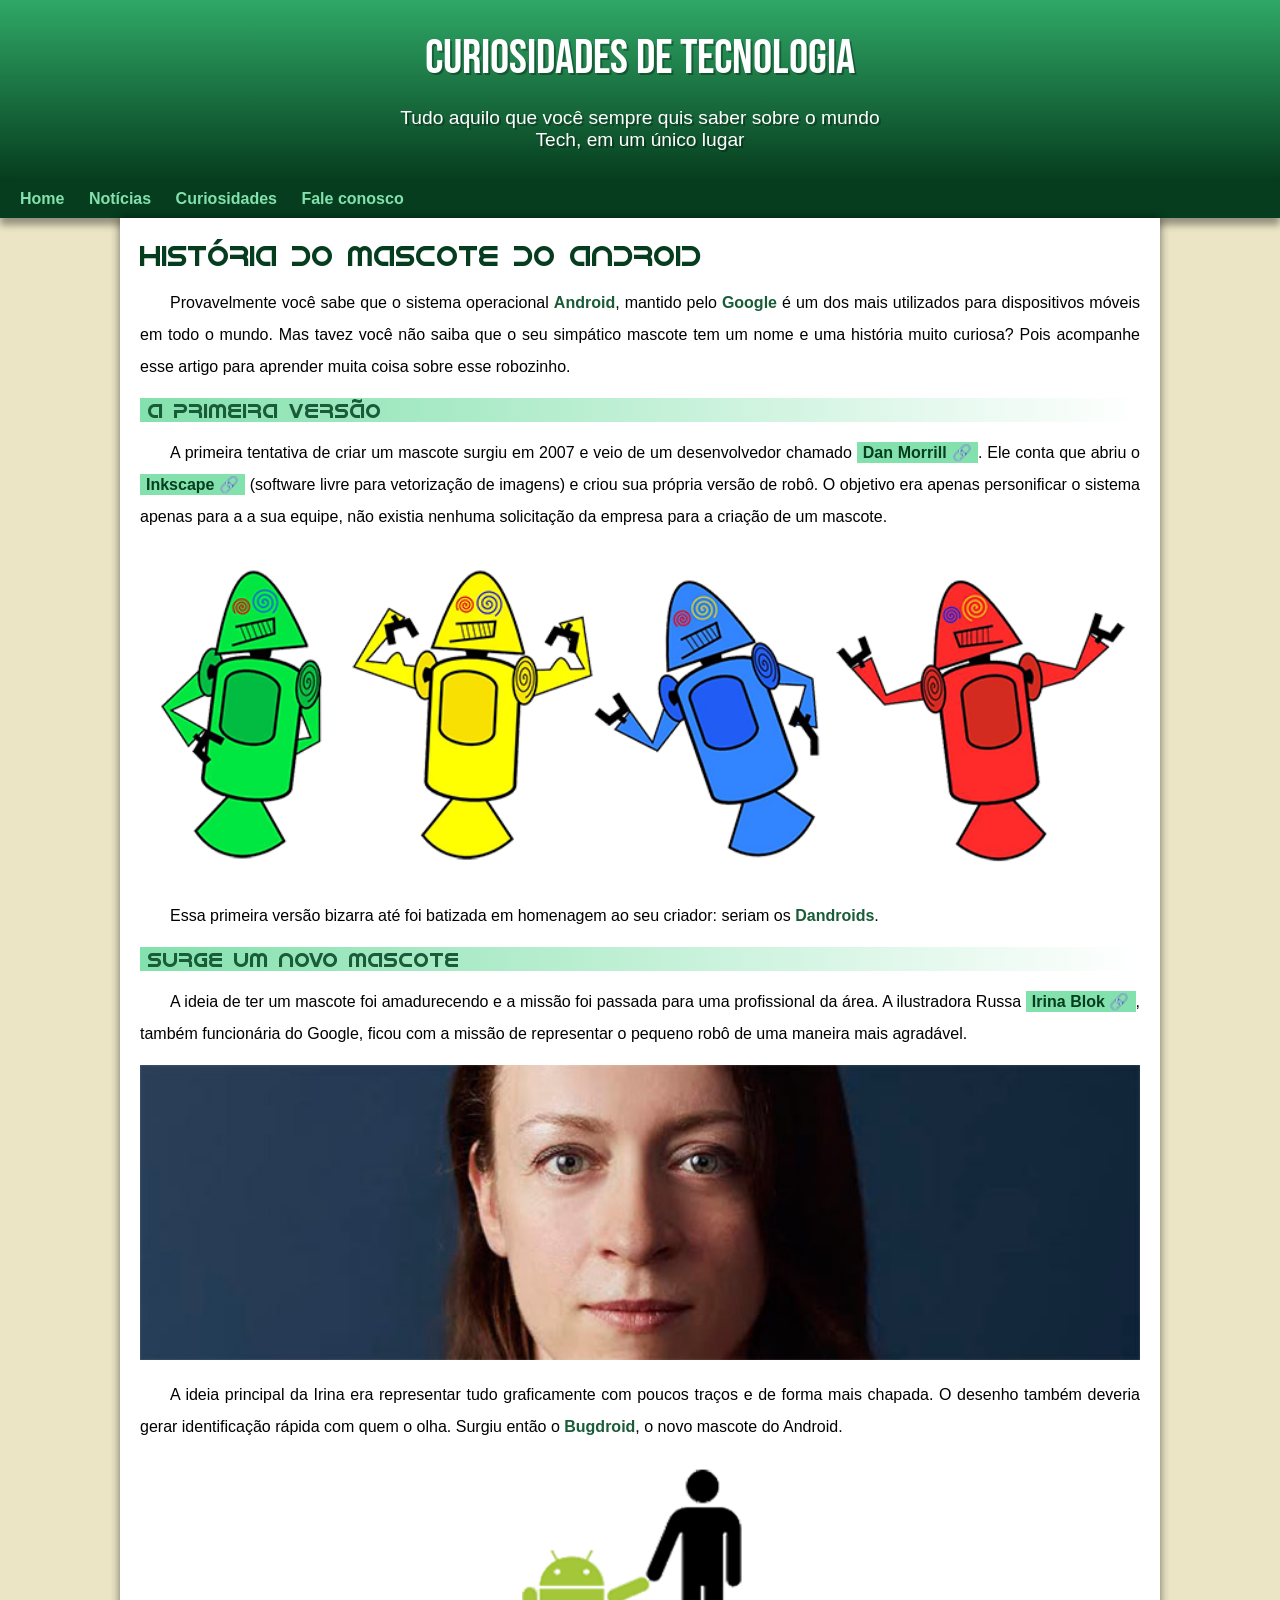
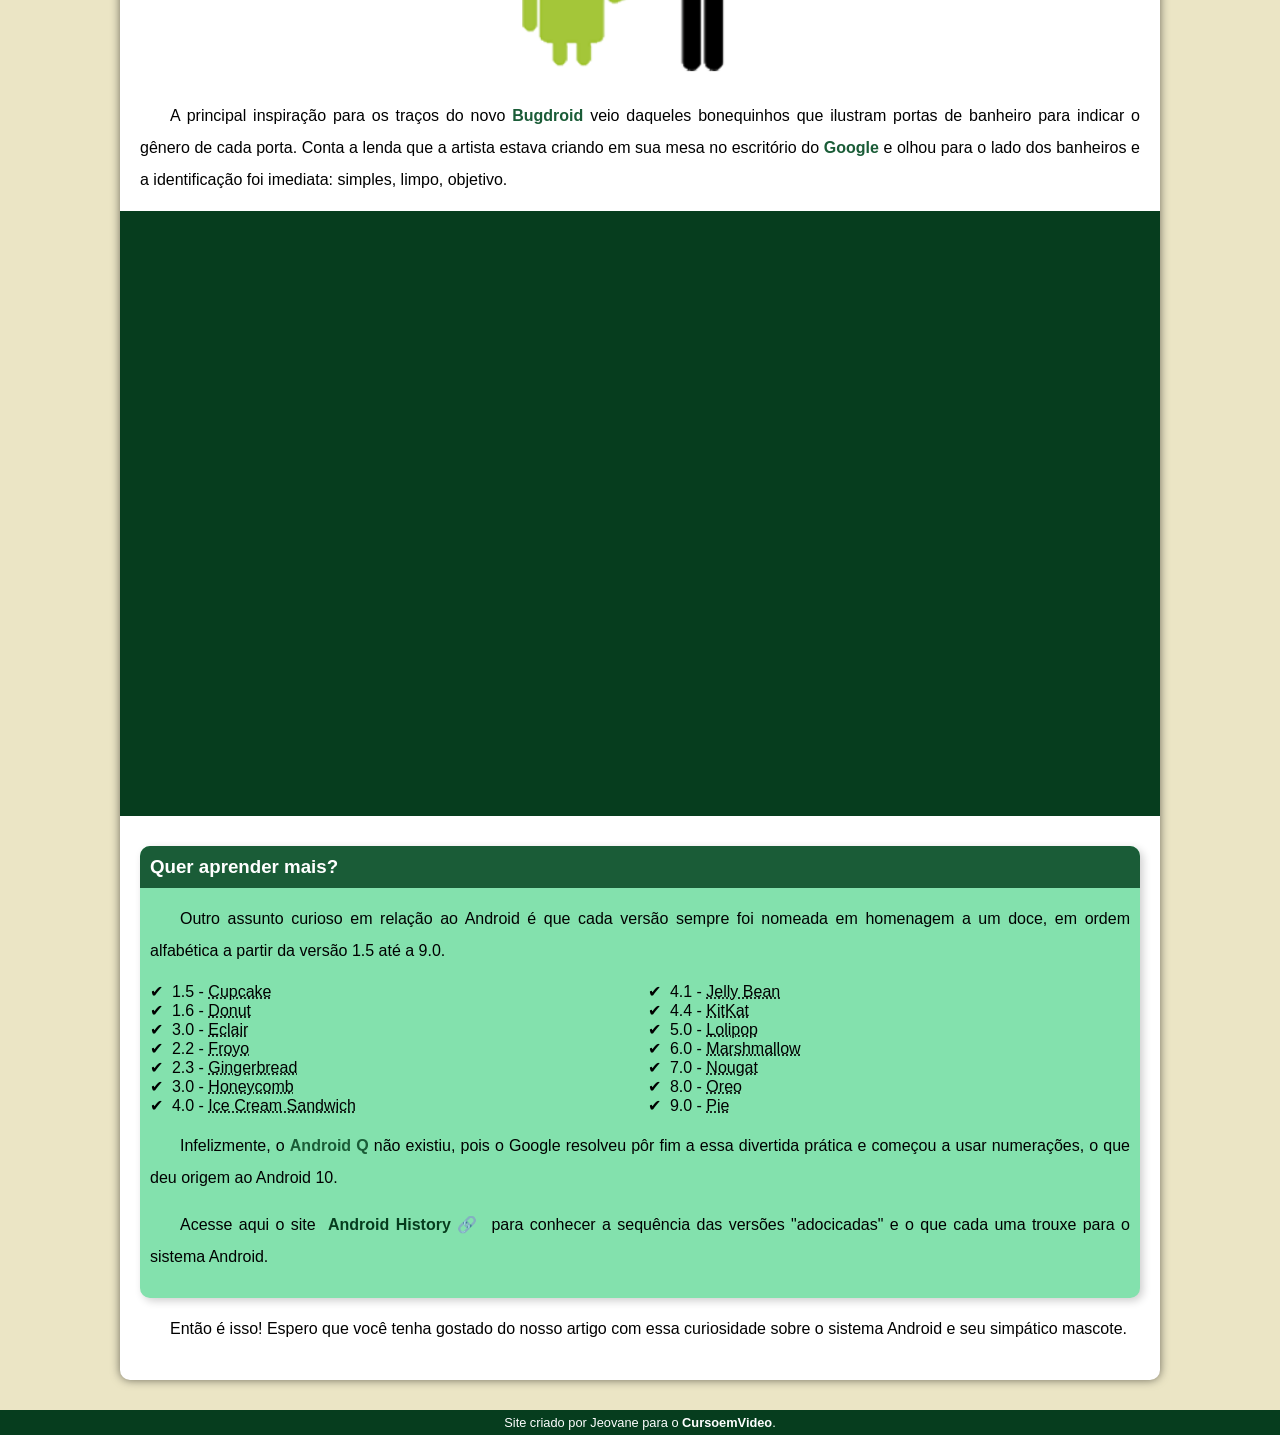
==== index.html @ 386f0859 "atualizei o nome do arquivo html" ====
<!DOCTYPE html>
<html lang="pt-br">
<head>
    <meta charset="UTF-8">
    <meta http-equiv="X-UA-Compatible" content="IE=edge">
    <meta name="viewport" content="width=device-width, initial-scale=1.0">
    <link rel="stylesheet" href="estilo/style.css">
    <link rel="shortcut icon" href="imagens/favicon.ico" type="image/x-icon">
    <title>Como surgiu o mascote do android?</title>
</head>
<body>
    <header> <!--cabeça do site-->
        <h1>Curiosidades de tecnologia</h1>
        <p>Tudo aquilo que você sempre quis saber sobre o mundo Tech, em um único lugar </p>
    </header>

    <!--nav do site-->
    <nav>
        <a href="#">Home</a>
        <a href="#">Notícias</a>
        <a href="#">Curiosidades</a>
        <a href="#">Fale conosco</a>
    </nav>

    <!--conteudo principal do site-->
    <main>
        <article> <!--todo o conteudo-->
            <h1>História do Mascote do Android</h1>

            <p>Provavelmente você sabe que o sistema operacional <strong>Android</strong>, mantido pelo <strong>Google</strong> é um dos mais utilizados para dispositivos móveis em todo o mundo. Mas tavez você não saiba que o seu simpático mascote tem um nome e uma história muito curiosa? Pois acompanhe esse artigo para aprender muita coisa sobre esse robozinho.</p>

            <h2>A primeira versão</h2>

            <p>A primeira tentativa de criar um mascote surgiu em 2007 e veio de um desenvolvedor chamado <a href="https://androidcommunity.com/dan-morrill-shows-us-the-android-mascot-that-almost-was-20130103/" target="_blank" class="externo">Dan Morrill</a>. Ele conta que abriu o <a href="https://inkscape.org/pt-br/" target="_blank" class="externo">Inkscape</a> (software livre para vetorização de imagens) e criou sua própria versão de robô. O objetivo era apenas personificar o sistema apenas para a a sua equipe, não existia nenhuma solicitação da empresa para a criação de um mascote.</p>

            <picture>
                <source media="(max-width: 600px)" srcset="imagens/dan-droids-pq.png">

                <img src="imagens/dan-droids.png" alt="primeiro mascote do android">
            </picture>

            <p>Essa primeira versão bizarra até foi batizada em homenagem ao seu criador: seriam os <strong>Dandroids</strong>.</p>

            <h2>Surge um novo mascote</h2>

            <p>A ideia de ter um mascote foi amadurecendo e a missão foi passada para uma profissional da área. A ilustradora Russa <a href="https://www.irinablok.com/" target="_blank" class="externo">Irina Blok</a>, também funcionária do Google, ficou com a missão de representar o pequeno robô de uma maneira mais agradável.</p>

            <picture>
                <source media="(max-width: 600px)" srcset="imagens/irina-blok-pq.jpg">
                <img src="imagens/irina-blok.jpg" alt="irina-blok, criadora do Bugdroid">
            </picture>

            <p>A ideia principal da Irina era representar tudo graficamente com poucos traços e de forma mais chapada. O desenho também deveria gerar identificação rápida com quem o olha. Surgiu então o <strong>Bugdroid</strong>, o novo mascote do Android.</p>

           <img src="imagens/bugdroid.png" class="pequena" alt="Bugdroid">

            <p>A principal inspiração para os traços do novo <strong>Bugdroid</strong> veio daqueles bonequinhos que ilustram portas de banheiro para indicar o gênero de cada porta. Conta a lenda que a artista estava criando em sua mesa no escritório do <strong>Google</strong> e olhou para o lado dos banheiros e a identificação foi imediata: simples, limpo, objetivo.</p>

            <div class="video">
                <iframe width="560" height="315" src="https://www.youtube.com/embed/l2UDgpLz20M" title="YouTube video player" frameborder="0" allow="accelerometer; autoplay; clipboard-write; encrypted-media; gyroscope; picture-in-picture; web-share" allowfullscreen></iframe>
            </div>
            
            <!--conteudos perifericos um extra-->
            <aside> 
                <h3>Quer aprender mais?</h3>

                <p>Outro assunto curioso em relação ao Android é que cada versão sempre foi nomeada em homenagem a um doce, em ordem alfabética a partir da versão 1.5 até a 9.0.</p>

                <ul>
                    <li>1.5 - <abbr title="Bolo de Copo">Cupcake</abbr></li>
                    <li>1.6 - <abbr title="Rosquinha">Donut</abbr></li>
                    <li>3.0 - <abbr title="Bomba">Eclair</abbr></li>
                    <li>2.2 - <abbr title="Iorgute Congelado">Froyo</abbr></li>
                    <li>2.3 - <abbr title="Biscoito de Gengibre">Gingerbread</abbr></li>
                    <li>3.0 - <abbr title="Favo de Mel">Honeycomb</abbr></li>
                    <li>4.0 - <abbr title="Sanduíche de Sorvete">Ice Cream Sandwich</abbr></li>
                    <li>4.1 - <abbr title="Jujuba">Jelly Bean</abbr></li>
                    <li>4.4 - <abbr title="KitKat">KitKat</abbr></li>
                    <li>5.0 - <abbr title="Pirulito">Lolipop</abbr></li>
                    <li>6.0 - <abbr title="Marshmallow">Marshmallow</abbr></li>
                    <li>7.0 - <abbr title="Torrone">Nougat</abbr></li>
                    <li>8.0 - <abbr title="Oreo">Oreo</abbr></li>
                    <li>9.0 - <abbr title="Torta">Pie</abbr></li>
                </ul>

                <p>Infelizmente, o <strong>Android Q</strong> não existiu, pois o Google resolveu pôr fim a essa divertida prática e começou a usar numerações, o que deu origem ao Android 10.</p>

                <p>Acesse aqui o site <a href="https://www.android.com/intl/en_uk/history/#/donut" target="_blank" class="externo">Android History</a> para conhecer a sequência das versões "adocicadas" e o que cada uma trouxe para o sistema Android.</p>
            </aside>

            <p>Então é isso! Espero que você tenha gostado do nosso artigo com essa curiosidade sobre o sistema Android e seu simpático mascote.</p>
        </article>

    </main>

    <!--rodapé-->
    <footer>
        <p>Site criado por Jeovane para o <a href="https://www.youtube.com/cursoemvideo" target="_blank">CursoemVideo</a>.</p>
    </footer>

</body>
</html>
---- estilo/style.css ----
/*imports das fontes*/

@charset "UTF-8";
@import url('https://fonts.googleapis.com/css2?family=Bebas+Neue&display=swap');
@font-face {
    font-family: 'android';
    src: url('../fontes/idroid.otf') format('opentype');
    font-weight: normal;
}

/*criar variáveis*/
:root {
    --cor0:#ebe5c5;
    --cor1:#83e1ad;
    --cor2:#3ddc84;
    --cor3:#2fa866;
    --cor4:#1a5c37;
    --cor5:#063d1e;

    --font-padrao: Arial,Verdana,Helvetica,sans-serif;
    --font-destaque: 'Bebas Neue', sans-serif;
    --font-android: 'android', sans-serif;
}

/*formatção geral da tela*/
*{
    margin: 0px;
    padding: 0px;
}

/*configurações do corpo do site*/
body{
    background-color: var(--cor0);
    font-family: var(--font-padrao);
}

a.externo::after{
    content: '\00A0\1F517';
}

/*configurações do header*/
header{
    background-image: linear-gradient(to bottom, var(--cor3), var(--cor5));
    min-height: 150px;
    text-align: center;
    padding-top: 30px;
}

header > h1{
    color: white;
    font-family: var(--font-destaque);
    font-size: 3em;
    margin-bottom: 20px;
    text-shadow: 2px 2px 0px rgba(0, 0, 0, 0.301);
    font-weight: normal;
}

header > p{
    font-family: var(--font-padrao);
    font-size: 1.2em;
    color: white;
    max-width: 500px;
    margin: auto;
    padding-right: 10px;
    padding-left: 10px;
    text-shadow: 2px 2px 0px rgba(0, 0, 0, 0.301);
    margin-bottom: 20px;
}

/* nav*/
nav{
    background-color: var(--cor5);
    padding: 10px;
    box-shadow: 0px 7px 7px rgba(0, 0, 0, 0.37);
}

nav > a{
    color: var(--cor1);
    padding: 10px;
    border-radius: 5px;
    text-decoration: none;
    font-weight: bold;
    transition-duration: .5s;
}

nav > a:hover{ /*nav quando passar o mouse por cima*/
    background-color: var(--cor3);
    color: var(--cor5);
}

/*conf do main*/
main{
    background-color: white;
    min-width: 300px;
    max-width: 1000px;
    margin: auto;
    margin-bottom: 30px;
    padding: 20px;
    box-shadow: 0px 0px 10px rgba(0, 0, 0, 0.541);
    border-bottom-left-radius: 10px;
    border-bottom-right-radius: 10px;
}

main h1{
    color: var(--cor5);
    font-family: var(--font-android);
    font-weight: normal;
    font-size: 1.8em;
}

main h2{
    font-family: var(--font-android);
    color: var(--cor4);
    font-size: 1.3em;
    background-image: linear-gradient(to right, var(--cor1), transparent);
    text-indent: 8px;
    font-weight: normal;
}

main p{
    margin: 15px 0px;
    text-align: justify;
    text-indent: 30px;
    line-height: 2em;
    font-size: 1em;
}

main strong{
    color: var(--cor4);
    font-weight: bold;
}

main a{
    text-decoration: none;
    font-weight: bold;
    color: var(--cor5);
    background-color: var(--cor1);
    padding: 2px 6px;
}

main a:hover{
    text-decoration: underline;
    color: var(--cor4);
}

main img{
    width: 100%;
}

main img.pequena{
    max-width: 350px;
    display: block;
    margin: auto;
}

div.video{
    background-color: var(--cor5);
    margin: 0px -20px 30px -20px;
    padding: 20px;
    padding-bottom: 58.5%;
    position: relative;
}

div.video > iframe{
    position: absolute;
    top: 5%;
    left: 5%;
    width: 90%;
    height: 90%;
}

aside{
    background-color: var(--cor1);
    padding: 10px;
    border-radius: 10px;
    box-shadow: 3px 3px 8px rgba(0, 0, 0, 0.192);
}

aside > h3{
    background-color: var(--cor4);
    color: white;
    padding: 10px;
    margin: -10px -10px 0px -10px;
    border-radius: 10px 10px 0px 0px;
}

aside > ul{
    list-style-type: '\2714\00A0\00A0'; /*nao compativel com todos os navegadores*/
    list-style-position: inside;
    columns: 2;
}

footer{
    background-color: var(--cor5);
    color: white;
    text-align: center;
    font-size: 0.8em;
    padding: 5px;
}

footer a{
    color: white;
    font-weight: bolder;
    text-decoration: none;
}

footer a:hover{
    text-decoration: underline;
    color: var(--cor1);
}
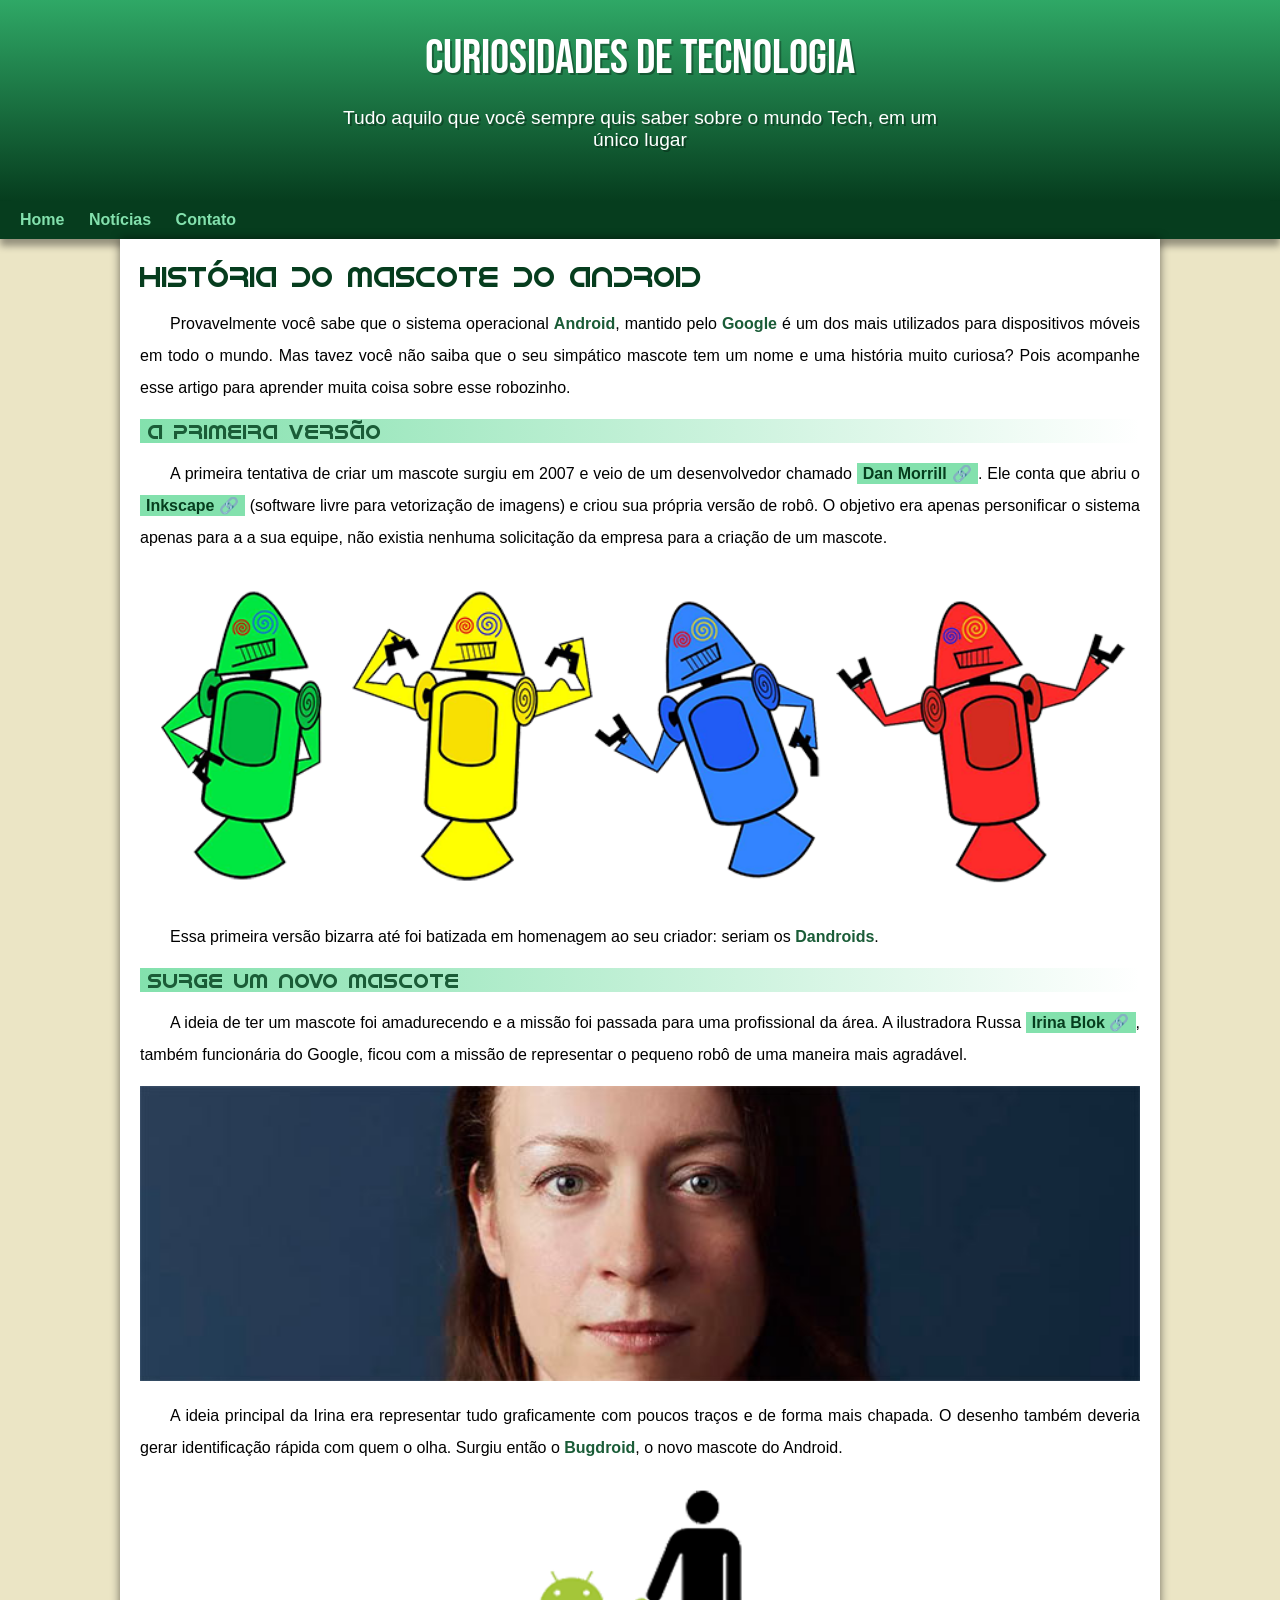
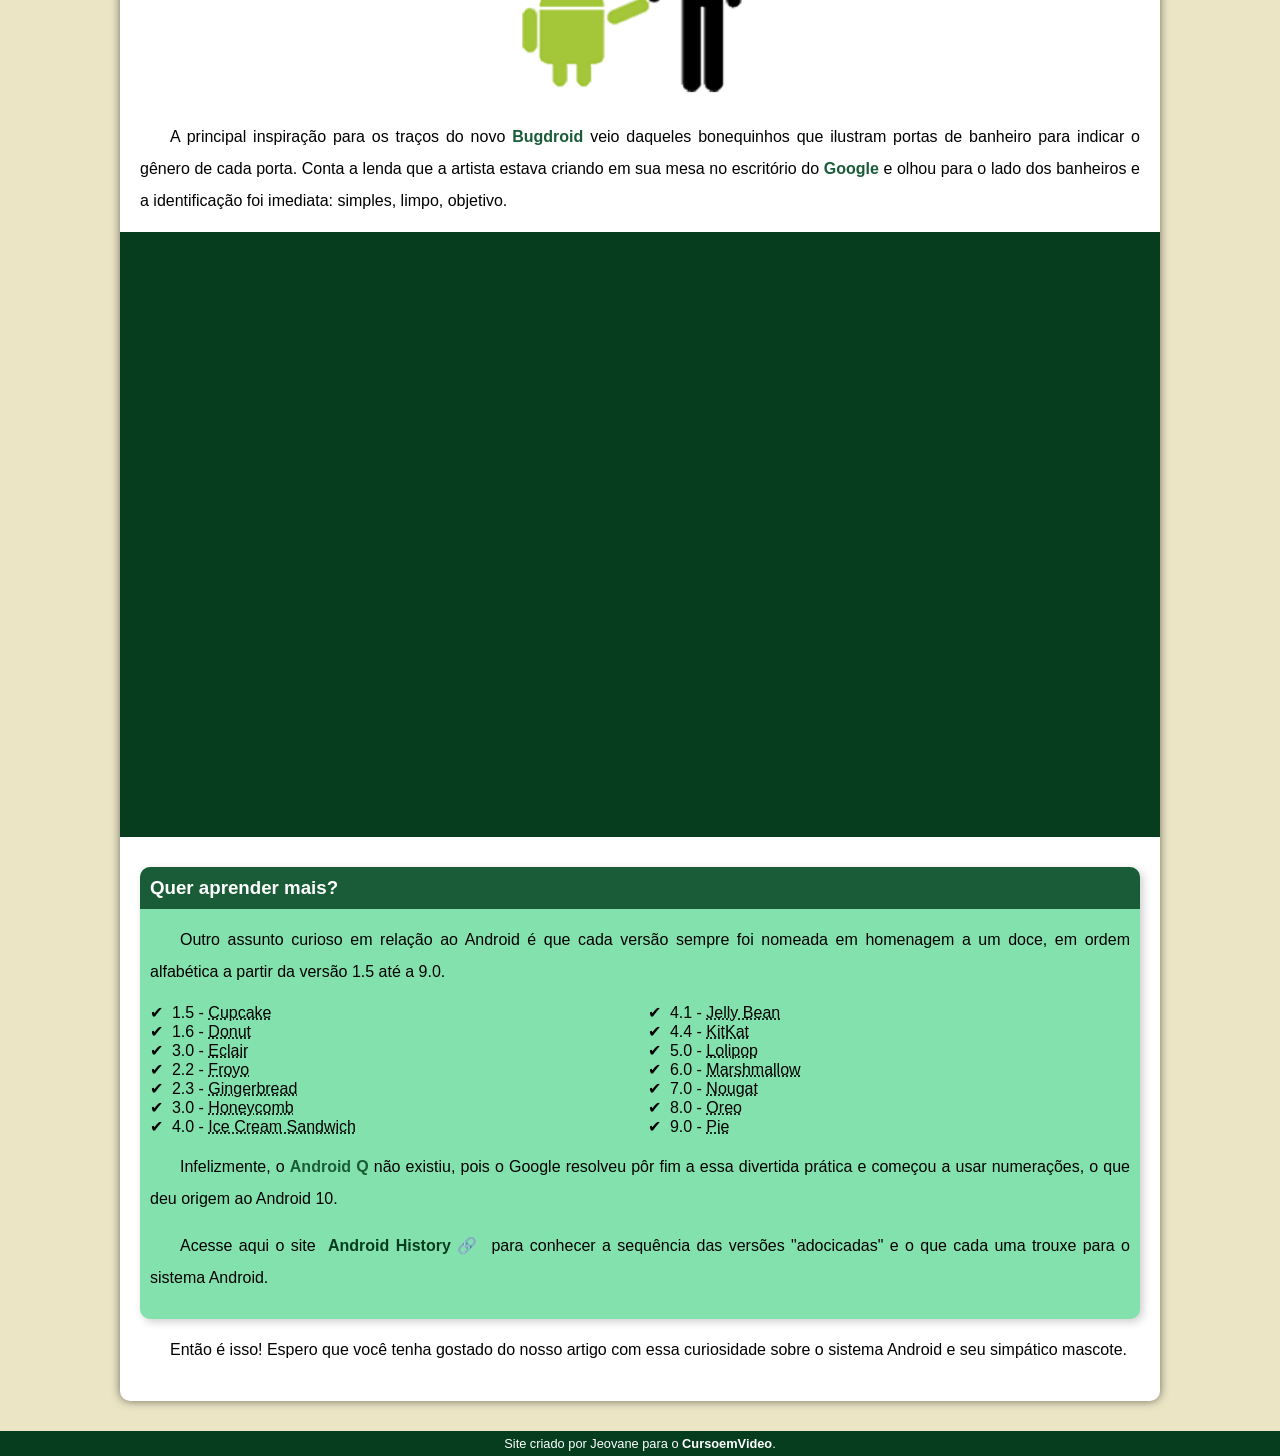
==== commit d497d66d: "correção de padding style" ====
--- a/index.html
+++ b/index.html
@@ -18,8 +18,7 @@
     <nav>
         <a href="#">Home</a>
         <a href="#">Notícias</a>
-        <a href="#">Curiosidades</a>
-        <a href="#">Fale conosco</a>
+        <a href="#">Contato</a>
     </nav>
 
     <!--conteudo principal do site-->
--- a/estilo/style.css
+++ b/estilo/style.css
@@ -59,12 +59,12 @@
     font-family: var(--font-padrao);
     font-size: 1.2em;
     color: white;
-    max-width: 500px;
+    max-width: 600px;
     margin: auto;
     padding-right: 10px;
     padding-left: 10px;
     text-shadow: 2px 2px 0px rgba(0, 0, 0, 0.301);
-    margin-bottom: 20px;
+    padding-bottom: 50px;
 }
 
 /* nav*/
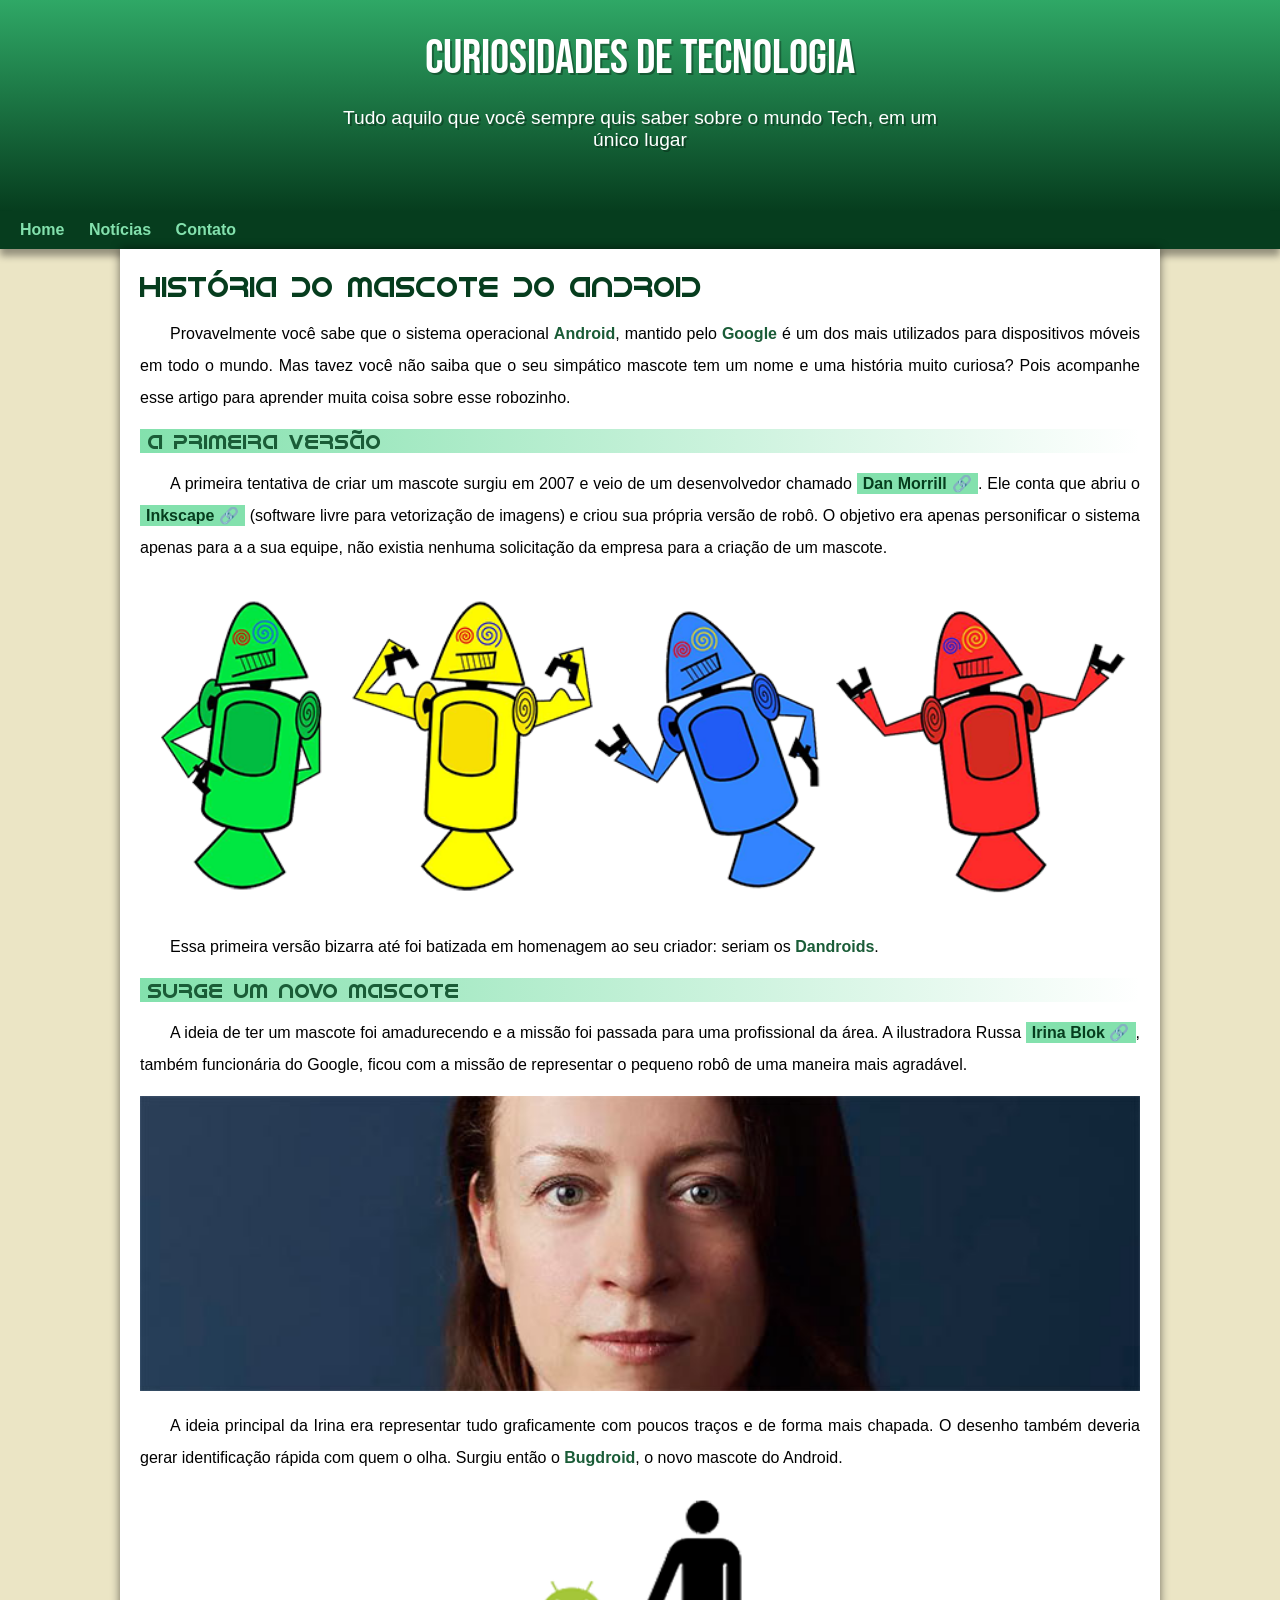
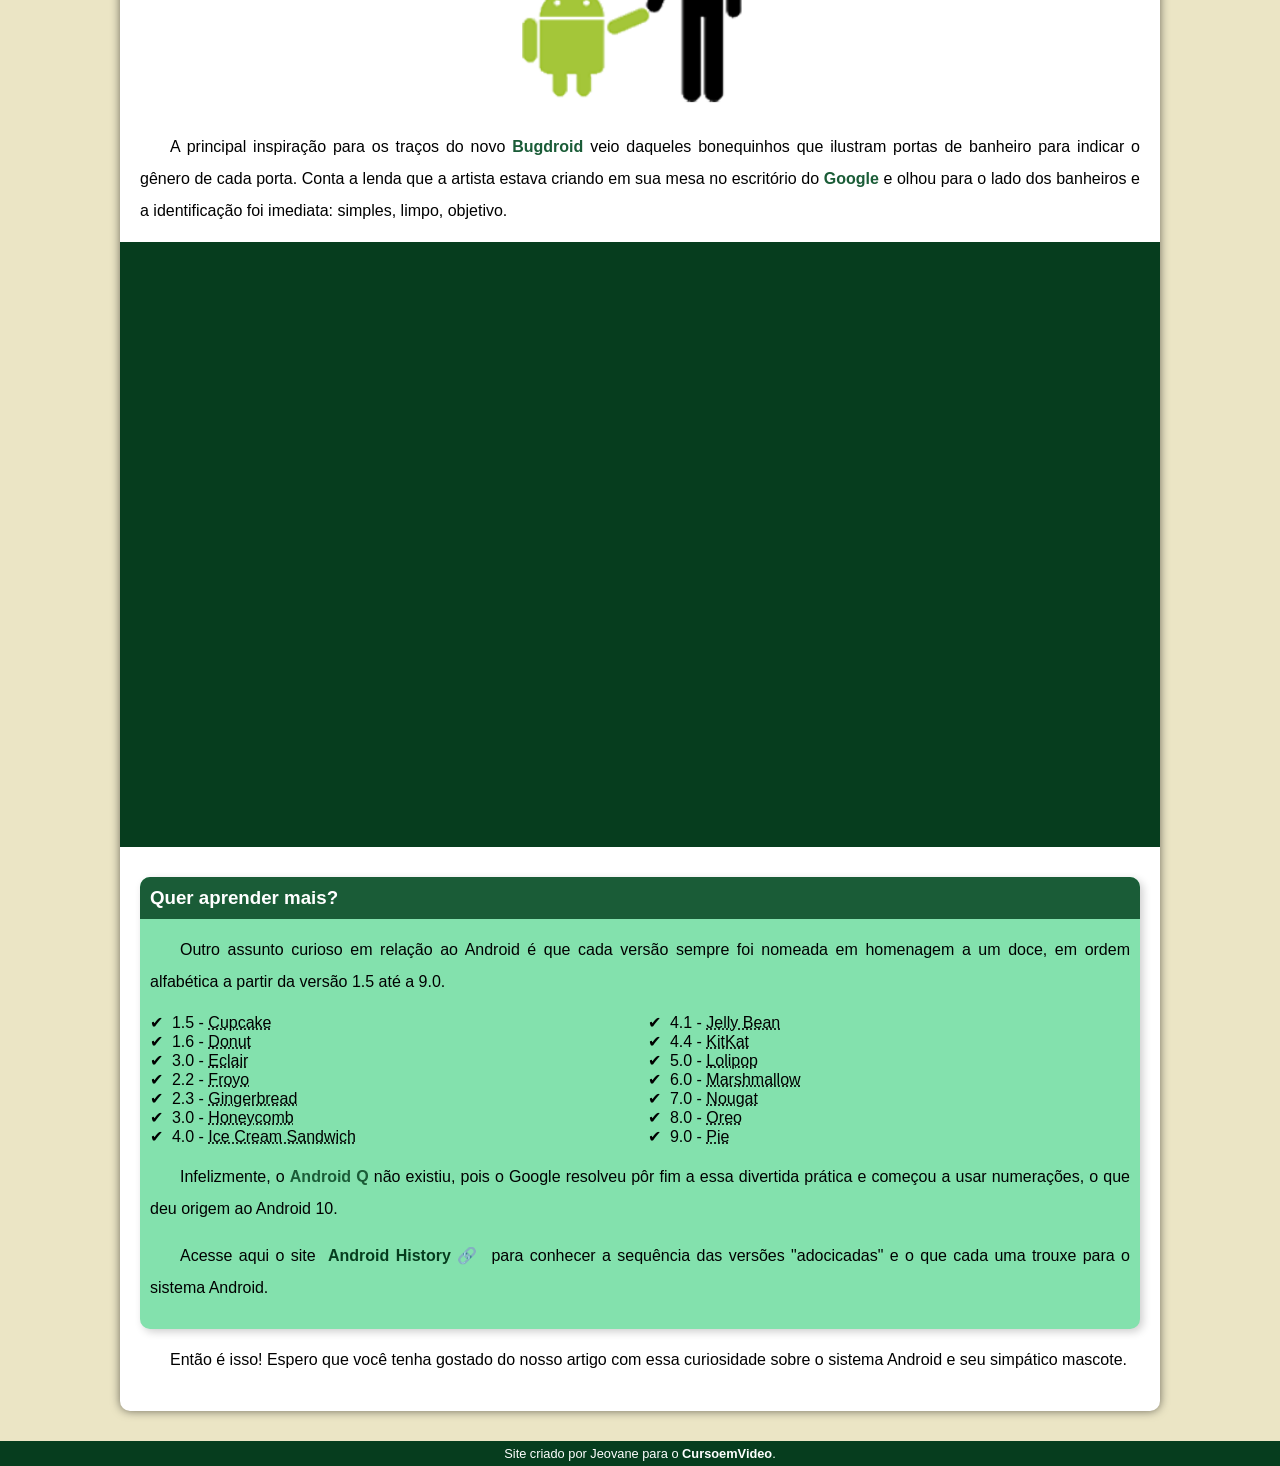
==== commit a3795b86: "Update index.html" ====
--- a/index.html
+++ b/index.html
@@ -9,7 +9,7 @@
     <title>Como surgiu o mascote do android?</title>
 </head>
 <body>
-    <header> <!--cabeça do site-->
+    <header> <!--header do site-->
         <h1>Curiosidades de tecnologia</h1>
         <p>Tudo aquilo que você sempre quis saber sobre o mundo Tech, em um único lugar </p>
     </header>
--- a/estilo/style.css
+++ b/estilo/style.css
@@ -64,7 +64,7 @@
     padding-right: 10px;
     padding-left: 10px;
     text-shadow: 2px 2px 0px rgba(0, 0, 0, 0.301);
-    padding-bottom: 50px;
+    padding-bottom: 60px;
 }
 
 /* nav*/
